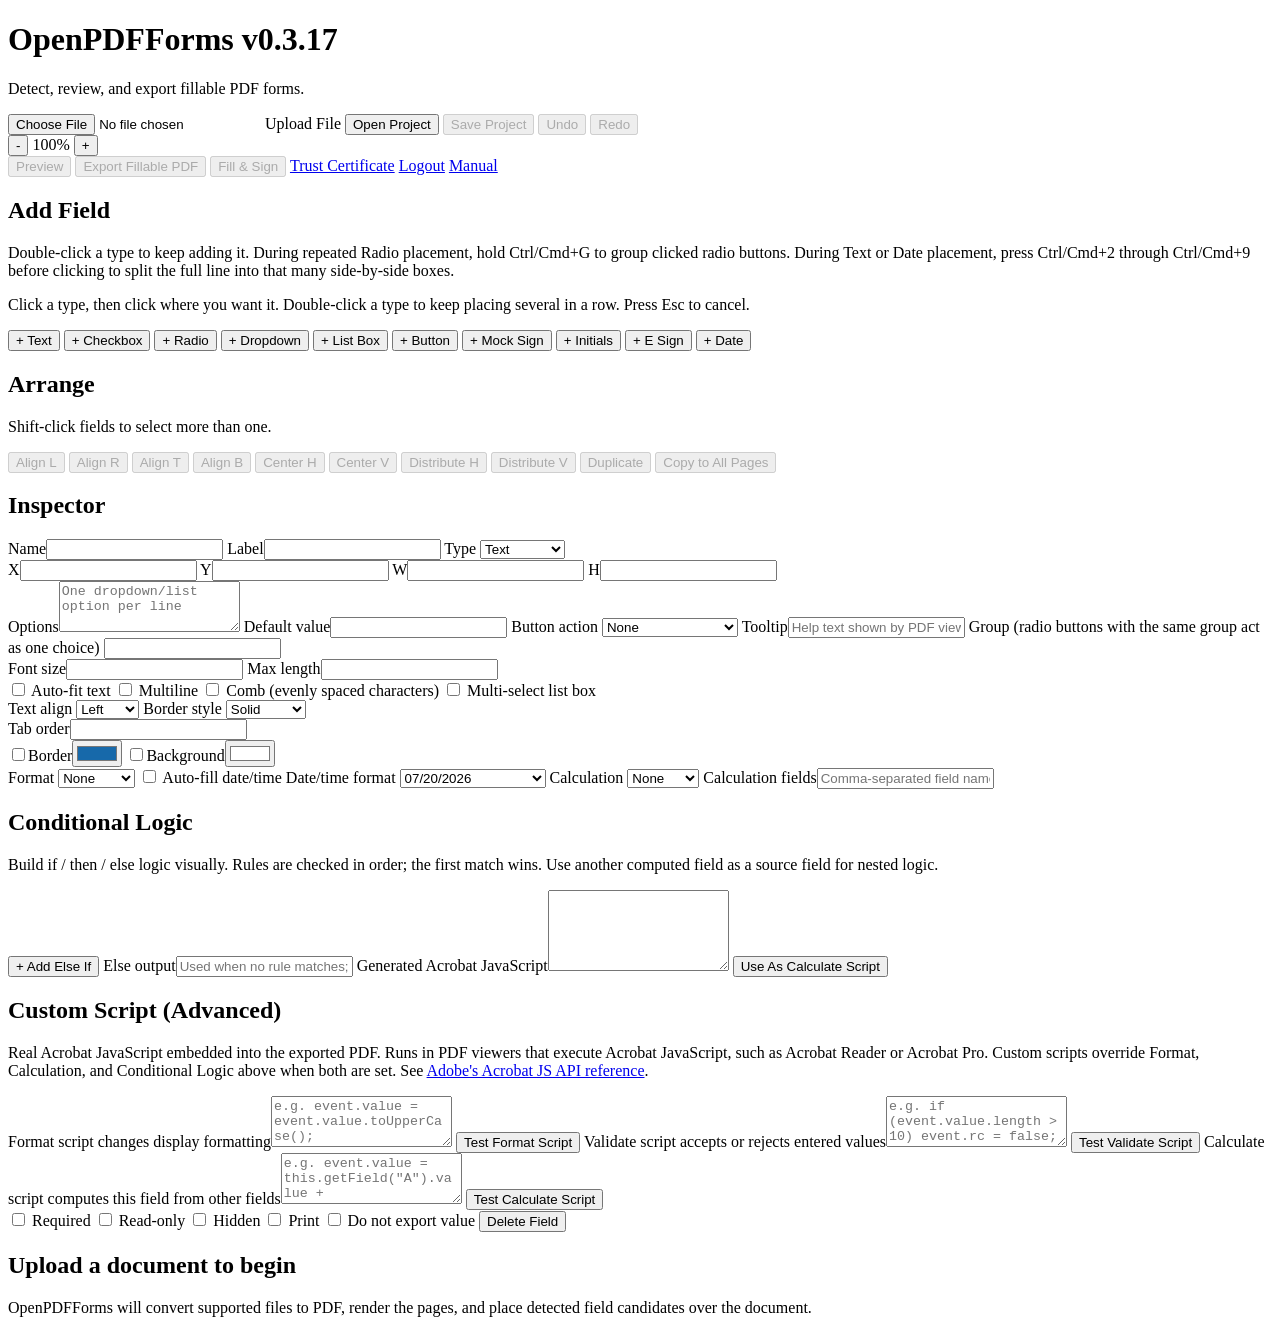
==== openpdfforms/static/index.html @ fbe7d589 "Add custom button action scripts" ====
<!doctype html>
<html lang="en">
<head>
  <meta charset="utf-8">
  <meta name="viewport" content="width=device-width, initial-scale=1">
  <title>OpenPDFForms</title>
  <link rel="stylesheet" href="static/styles.css">
</head>
<body>
  <header class="topbar">
    <div>
      <h1>OpenPDFForms <span class="app-version">v0.3.17</span></h1>
      <p>Detect, review, and export fillable PDF forms.</p>
    </div>
    <div class="actions">
      <label class="file-button">
        <input id="pdf-input" type="file" accept="application/pdf,image/*,.doc,.docx,.odt,.rtf,.txt,.xls,.xlsx,.ods,.csv,.ppt,.pptx,.odp">
        Upload File
      </label>
      <button id="open-project-button" type="button">Open Project</button>
      <button id="save-project-button" type="button" disabled>Save Project</button>
      <button id="undo-button" type="button" disabled title="Undo (Ctrl/Cmd+Z)">Undo</button>
      <button id="redo-button" type="button" disabled title="Redo (Ctrl/Cmd+Shift+Z)">Redo</button>
      <div class="zoom-control">
        <button id="zoom-out" type="button" aria-label="Zoom out">-</button>
        <span id="zoom-level">100%</span>
        <button id="zoom-in" type="button" aria-label="Zoom in">+</button>
      </div>
      <button id="preview-button" type="button" disabled title="See how the document looks with current values filled in, before exporting or signing">Preview</button>
      <button id="export-button" disabled>Export Fillable PDF</button>
      <button id="fill-mode-button" type="button" disabled>Fill &amp; Sign</button>
      <a id="trust-cert-link" href="api/trust-certificate" download="openpdfforms-trust-root.pem" role="button" title="Download this server's root certificate to install as a trusted root, so E Sign signatures validate as trusted.">Trust Certificate</a>
      <button id="user-admin-button" type="button" hidden>Users</button>
      <a id="logout-link" href="logout" role="button">Logout</a>
      <a id="manual-link" href="https://claude.ai/code/artifact/fb1d6fea-34ac-4c49-bd9e-c95152c7f6c1" target="_blank" rel="noopener" role="button">Manual</a>
    </div>
  </header>

  <main class="workspace">
    <aside class="sidebar">
      <div class="tool-group" id="fill-mode-panel" hidden>
        <h2>Fill &amp; Sign</h2>
        <p class="hint">Type into the fields on the document. Click a Mock Sign or E Sign box to sign it -- that locks the document at that point, but other unsigned fields can still be filled and signed afterward.</p>
        <button id="back-to-design-button" type="button">Back to Design</button>
        <button id="download-working-button" type="button">Download Current Copy</button>
      </div>
      <div class="tool-group" id="add-field-panel">
        <h2>Add Field</h2>
        <p class="hint">Double-click a type to keep adding it. During repeated Radio placement, hold Ctrl/Cmd+G to group clicked radio buttons. During Text or Date placement, press Ctrl/Cmd+2 through Ctrl/Cmd+9 before clicking to split the full line into that many side-by-side boxes.</p>
        <p class="hint">Click a type, then click where you want it. Double-click a type to keep placing several in a row. Press Esc to cancel.</p>
        <button data-add="text">+ Text</button>
        <button data-add="checkbox">+ Checkbox</button>
        <button data-add="radio">+ Radio</button>
        <button data-add="dropdown">+ Dropdown</button>
        <button data-add="listbox">+ List Box</button>
        <button data-add="button">+ Button</button>
        <button data-add="signature" title="A signature box that's signed later, in Fill &amp; Sign mode, by typing a name rendered in a script font. Locks the document at that point.">+ Mock Sign</button>
        <button data-add="initials" title="A compact typed or drawn initials box signed later in Fill &amp; Sign mode.">+ Initials</button>
        <button data-add="digital_signature" title="A signature box that's signed later, in Fill &amp; Sign mode, with a real cryptographic signature for tracking/traceability. Locks the document at that point.">+ E Sign</button>
        <button data-add="date">+ Date</button>
      </div>
      <div class="tool-group" id="arrange-group">
        <h2>Arrange</h2>
        <p class="hint">Shift-click fields to select more than one.</p>
        <button id="align-left" type="button" disabled title="Align left">Align L</button>
        <button id="align-right" type="button" disabled title="Align right">Align R</button>
        <button id="align-top" type="button" disabled title="Align top">Align T</button>
        <button id="align-bottom" type="button" disabled title="Align bottom">Align B</button>
        <button id="align-center-h" type="button" disabled title="Center horizontally">Center H</button>
        <button id="align-center-v" type="button" disabled title="Center vertically">Center V</button>
        <button id="distribute-h" type="button" disabled title="Distribute horizontally">Distribute H</button>
        <button id="distribute-v" type="button" disabled title="Distribute vertically">Distribute V</button>
        <button id="duplicate-field" type="button" disabled title="Duplicate selected field(s)">Duplicate</button>
        <button id="duplicate-all-pages" type="button" disabled title="Copy selected field(s) to every page">Copy to All Pages</button>
      </div>
      <form id="field-form" class="inspector">
        <h2>Inspector</h2>
        <label>Name<input name="name"></label>
        <label>Label<input name="label"></label>
        <label>Type
          <select name="type">
            <option value="text">Text</option>
            <option value="checkbox">Checkbox</option>
            <option value="radio">Radio</option>
            <option value="dropdown">Dropdown</option>
            <option value="listbox">List Box</option>
            <option value="button">Button</option>
            <option value="signature">Mock Sign</option>
            <option value="initials">Initials</option>
            <option value="digital_signature">E Sign</option>
            <option value="date">Date</option>
          </select>
        </label>
        <div class="geometry-grid">
          <label>X<input name="x" type="number" step="0.1"></label>
          <label>Y<input name="y" type="number" step="0.1"></label>
          <label>W<input name="width" type="number" step="0.1" min="1"></label>
          <label>H<input name="height" type="number" step="0.1" min="1"></label>
        </div>
        <label>Options<textarea name="options" rows="3" placeholder="One dropdown/list option per line"></textarea></label>
        <label>Default value<input name="default_value"></label>
        <label>Button action
          <select name="button_action">
            <option value="">None</option>
            <option value="clear_form">Clear form</option>
            <option value="print">Print</option>
            <option value="submit">Submit form</option>
            <option value="reset_page">Reset current page</option>
            <option value="custom">Custom JavaScript</option>
          </select>
        </label>
        <div id="button-script-block" class="conditions-block" hidden>
          <h2>Button Action</h2>
          <label>Button script <span class="label-hint">runs when the PDF button is clicked</span><textarea name="button_script" class="code-input" rows="4" placeholder="e.g. this.resetForm();"></textarea></label>
          <button class="script-test-button" type="button" data-script-test="action">Test Button Script</button>
        </div>
        <label>Tooltip<input name="tooltip" placeholder="Help text shown by PDF viewers"></label>
        <label>Group (radio buttons with the same group act as one choice)
          <input name="group" list="group-suggestions">
          <datalist id="group-suggestions"></datalist>
        </label>
        <div class="geometry-grid">
          <label>Font size<input name="font_size" type="number" step="0.5" min="1"></label>
          <label>Max length<input name="max_length" type="number" step="1" min="0"></label>
        </div>
        <label class="check"><input name="auto_fit_text" type="checkbox"> Auto-fit text</label>
        <label class="check"><input name="multiline" type="checkbox"> Multiline</label>
        <label class="check"><input name="comb" type="checkbox"> Comb (evenly spaced characters)</label>
        <label class="check"><input name="multi_select" type="checkbox"> Multi-select list box</label>
        <div class="geometry-grid">
          <label>Text align
            <select name="text_alignment">
              <option value="left">Left</option>
              <option value="center">Center</option>
              <option value="right">Right</option>
            </select>
          </label>
          <label>Border style
            <select name="border_style">
              <option value="solid">Solid</option>
              <option value="dashed">Dashed</option>
              <option value="beveled">Beveled</option>
              <option value="inset">Inset</option>
              <option value="underline">Underline</option>
            </select>
          </label>
        </div>
        <label>Tab order<input name="tab_order" type="number" step="1" min="0"></label>
        <div class="color-grid">
          <label class="color-toggle"><input name="border_color_on" type="checkbox"><span>Border</span><input name="border_color" type="color" value="#1769aa"></label>
          <label class="color-toggle"><input name="background_color_on" type="checkbox"><span>Background</span><input name="background_color" type="color" value="#ffffff"></label>
        </div>
        <label>Format
          <select name="format">
            <option value="">None</option>
            <option value="number">Number</option>
            <option value="integer">Integer</option>
            <option value="percent">Percent</option>
            <option value="currency">Currency</option>
            <option value="date">Date</option>
            <option value="zip">Zip code</option>
            <option value="phone">Phone</option>
          </select>
        </label>
        <label class="check"><input name="date_auto_fill" type="checkbox"> Auto-fill date/time</label>
        <label>Date/time format
          <select name="date_format">
            <option value="mm/dd/yyyy">07/20/2026</option>
            <option value="m/d/yyyy">7/20/2026</option>
            <option value="yyyy-mm-dd">2026-07-20</option>
            <option value="mmmm d, yyyy">July 20, 2026</option>
            <option value="mm/dd/yyyy HH:MM">07/20/2026 14:30</option>
            <option value="mm/dd/yyyy h:MM tt">07/20/2026 2:30 PM</option>
            <option value="yyyy-mm-dd HH:MM:ss">2026-07-20 14:30:00</option>
          </select>
        </label>
        <label>Calculation
          <select name="calc_operation">
            <option value="">None</option>
            <option value="sum">Sum</option>
            <option value="average">Average</option>
            <option value="product">Product</option>
            <option value="min">Min</option>
            <option value="max">Max</option>
          </select>
        </label>
        <label>Calculation fields<input name="calc_fields" placeholder="Comma-separated field names"></label>
        <div class="conditions-block">
          <h2>Conditional Logic</h2>
          <p class="hint">Build if / then / else logic visually. Rules are checked in order; the first match wins. Use another computed field as a source field for nested logic.</p>
          <div id="condition-rows"></div>
          <button id="add-condition" type="button">+ Add Else If</button>
          <label>Else output<input name="condition_default" placeholder="Used when no rule matches; leave blank for empty"></label>
          <label>Generated Acrobat JavaScript<textarea id="generated-condition-script" class="code-input generated-script" rows="5" readonly></textarea></label>
          <button id="use-generated-condition-script" type="button">Use As Calculate Script</button>
        </div>
        <div class="conditions-block">
          <h2>Custom Script (Advanced)</h2>
          <p class="hint">Real Acrobat JavaScript embedded into the exported PDF. Runs in PDF viewers that execute Acrobat JavaScript, such as Acrobat Reader or Acrobat Pro. Custom scripts override Format, Calculation, and Conditional Logic above when both are set. See <a href="https://opensource.adobe.com/dc-acrobat-sdk-docs/library/jsapiref/index.html" target="_blank" rel="noopener">Adobe's Acrobat JS API reference</a>.</p>
          <label>Format script <span class="label-hint">changes display formatting</span><textarea name="custom_script_format" class="code-input" rows="3" placeholder="e.g. event.value = event.value.toUpperCase();"></textarea></label>
          <button class="script-test-button" type="button" data-script-test="format">Test Format Script</button>
          <label>Validate script <span class="label-hint">accepts or rejects entered values</span><textarea name="custom_script_validate" class="code-input" rows="3" placeholder="e.g. if (event.value.length > 10) event.rc = false;"></textarea></label>
          <button class="script-test-button" type="button" data-script-test="validate">Test Validate Script</button>
          <label>Calculate script <span class="label-hint">computes this field from other fields</span><textarea name="custom_script_calculate" class="code-input" rows="3" placeholder="e.g. event.value = this.getField(&quot;A&quot;).value + this.getField(&quot;B&quot;).value;"></textarea></label>
          <button class="script-test-button" type="button" data-script-test="calculate">Test Calculate Script</button>
          <output id="script-test-result" class="script-test-result" aria-live="polite"></output>
        </div>
        <label class="check"><input name="required" type="checkbox"> Required</label>
        <label class="check"><input name="read_only" type="checkbox"> Read-only</label>
        <label class="check"><input name="hidden" type="checkbox"> Hidden</label>
        <label class="check"><input name="printable" type="checkbox"> Print</label>
        <label class="check"><input name="no_export" type="checkbox"> Do not export value</label>
        <button id="delete-field" type="button">Delete Field</button>
      </form>
    </aside>
    <div id="field-context-menu" class="context-menu" hidden>
      <button type="button" data-action="toggle-required">Toggle Required</button>
      <button type="button" data-action="set-group">Set Group...</button>
      <button type="button" data-action="add-condition">Add Condition</button>
      <button type="button" data-action="delete">Delete Field</button>
    </div>
    <section id="pages" class="pages">
      <div class="empty">
        <h2>Upload a document to begin</h2>
        <p>OpenPDFForms will convert supported files to PDF, render the pages, and place detected field candidates over the document.</p>
      </div>
    </section>
  </main>

  <dialog id="user-dialog" class="modal user-modal">
    <form method="dialog">
      <header>
        <h2>Users</h2>
        <button value="cancel" aria-label="Close">x</button>
      </header>
      <section class="user-create">
        <label>Username<input id="new-username" autocomplete="off"></label>
        <label>Password<input id="new-password" type="password" autocomplete="new-password"></label>
        <label class="check"><input id="new-is-admin" type="checkbox"> Admin</label>
        <button id="create-user-button" type="button">Add User</button>
      </section>
      <div id="user-list" class="user-list"></div>
    </form>
  </dialog>

  <dialog id="project-dialog" class="modal">
    <form method="dialog">
      <header>
        <h2>Open Project</h2>
        <button value="cancel" aria-label="Close">x</button>
      </header>
      <div id="project-list" class="project-list"></div>
    </form>
  </dialog>

  <dialog id="signature-dialog" class="modal signature-modal">
    <form method="dialog">
      <header>
        <h2>Mock Sign</h2>
        <button value="cancel" aria-label="Close">x</button>
      </header>
      <div class="signature-tabs">
        <button type="button" data-signature-tab="type" class="is-active">Type</button>
        <button type="button" data-signature-tab="draw">Draw</button>
      </div>
      <section id="signature-type-panel">
        <input id="signature-text" placeholder="Type your name">
        <div id="signature-preview" class="signature-preview"></div>
      </section>
      <section id="signature-draw-panel" hidden>
        <canvas id="signature-canvas" width="720" height="220"></canvas>
      </section>
      <footer>
        <button id="clear-signature" type="button">Clear</button>
        <button id="apply-signature" type="button">Sign</button>
      </footer>
    </form>
  </dialog>

  <dialog id="preview-dialog" class="modal preview-modal">
    <form method="dialog">
      <header>
        <h2>Preview</h2>
        <button value="cancel" aria-label="Close">x</button>
      </header>
      <p class="hint">This shows current field values as they'll appear in the document. Signature fields still show as blank -- they're only rendered once actually signed.</p>
      <div id="preview-pages" class="preview-pages"></div>
    </form>
  </dialog>

  <dialog id="esign-dialog" class="modal">
    <form method="dialog">
      <header>
        <h2>E Sign</h2>
        <button value="cancel" aria-label="Close">x</button>
      </header>
      <p class="hint">Applies a real cryptographic signature and locks the document at this point.</p>
      <label>Signer name<input id="esign-name"></label>
      <label>Reason<input id="esign-reason" placeholder="e.g. Approved"></label>
      <label>Location<input id="esign-location" placeholder="e.g. City, State"></label>
      <footer>
        <button id="confirm-esign" type="button">Sign</button>
      </footer>
    </form>
  </dialog>
  <script src="static/app.js"></script>
</body>
</html>
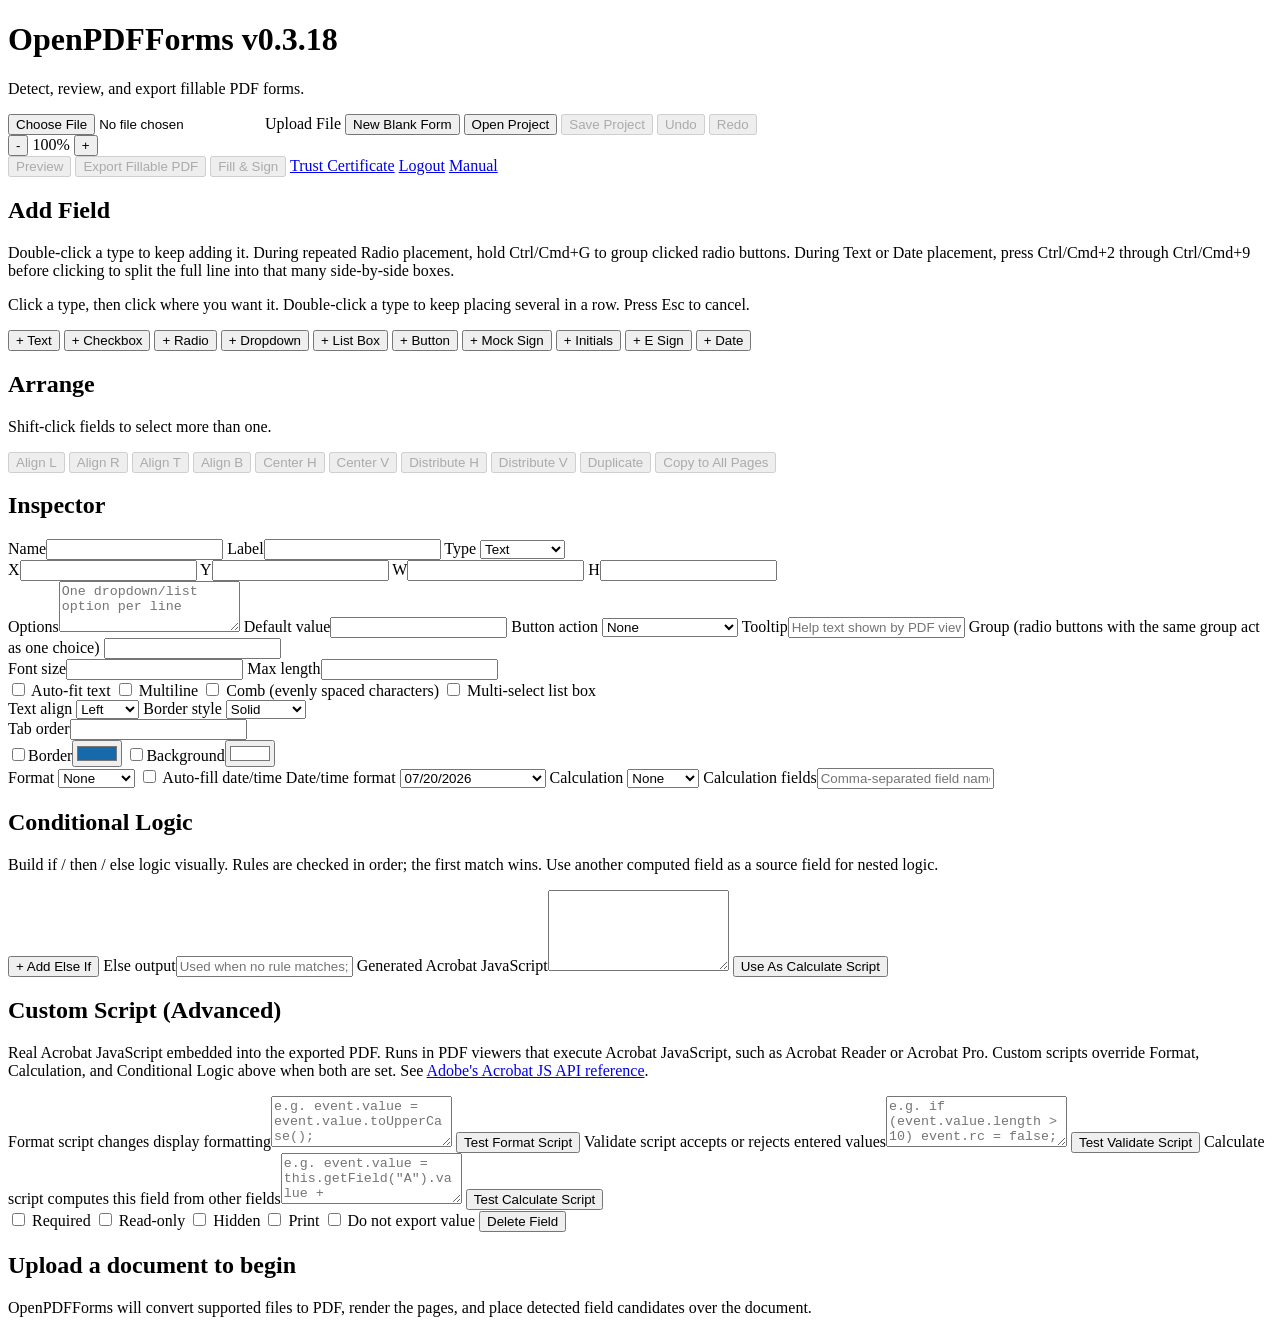
==== commit 8059b1a4: "Add blank form creation" ====
--- a/openpdfforms/static/index.html
+++ b/openpdfforms/static/index.html
@@ -9,7 +9,7 @@
 <body>
   <header class="topbar">
     <div>
-      <h1>OpenPDFForms <span class="app-version">v0.3.17</span></h1>
+      <h1>OpenPDFForms <span class="app-version">v0.3.18</span></h1>
       <p>Detect, review, and export fillable PDF forms.</p>
     </div>
     <div class="actions">
@@ -17,6 +17,7 @@
         <input id="pdf-input" type="file" accept="application/pdf,image/*,.doc,.docx,.odt,.rtf,.txt,.xls,.xlsx,.ods,.csv,.ppt,.pptx,.odp">
         Upload File
       </label>
+      <button id="new-blank-button" type="button">New Blank Form</button>
       <button id="open-project-button" type="button">Open Project</button>
       <button id="save-project-button" type="button" disabled>Save Project</button>
       <button id="undo-button" type="button" disabled title="Undo (Ctrl/Cmd+Z)">Undo</button>
@@ -253,6 +254,33 @@
     </form>
   </dialog>
 
+  <dialog id="blank-dialog" class="modal">
+    <form method="dialog">
+      <header>
+        <h2>New Blank Form</h2>
+        <button value="cancel" aria-label="Close">x</button>
+      </header>
+      <label>Filename<input id="blank-filename" value="Blank Form.pdf"></label>
+      <label>Page size
+        <select id="blank-page-size">
+          <option value="letter">Letter</option>
+          <option value="legal">Legal</option>
+          <option value="a4">A4</option>
+        </select>
+      </label>
+      <label>Orientation
+        <select id="blank-orientation">
+          <option value="portrait">Portrait</option>
+          <option value="landscape">Landscape</option>
+        </select>
+      </label>
+      <label>Pages<input id="blank-page-count" type="number" min="1" max="50" value="1"></label>
+      <footer>
+        <button id="create-blank-button" type="button">Create</button>
+      </footer>
+    </form>
+  </dialog>
+
   <dialog id="signature-dialog" class="modal signature-modal">
     <form method="dialog">
       <header>
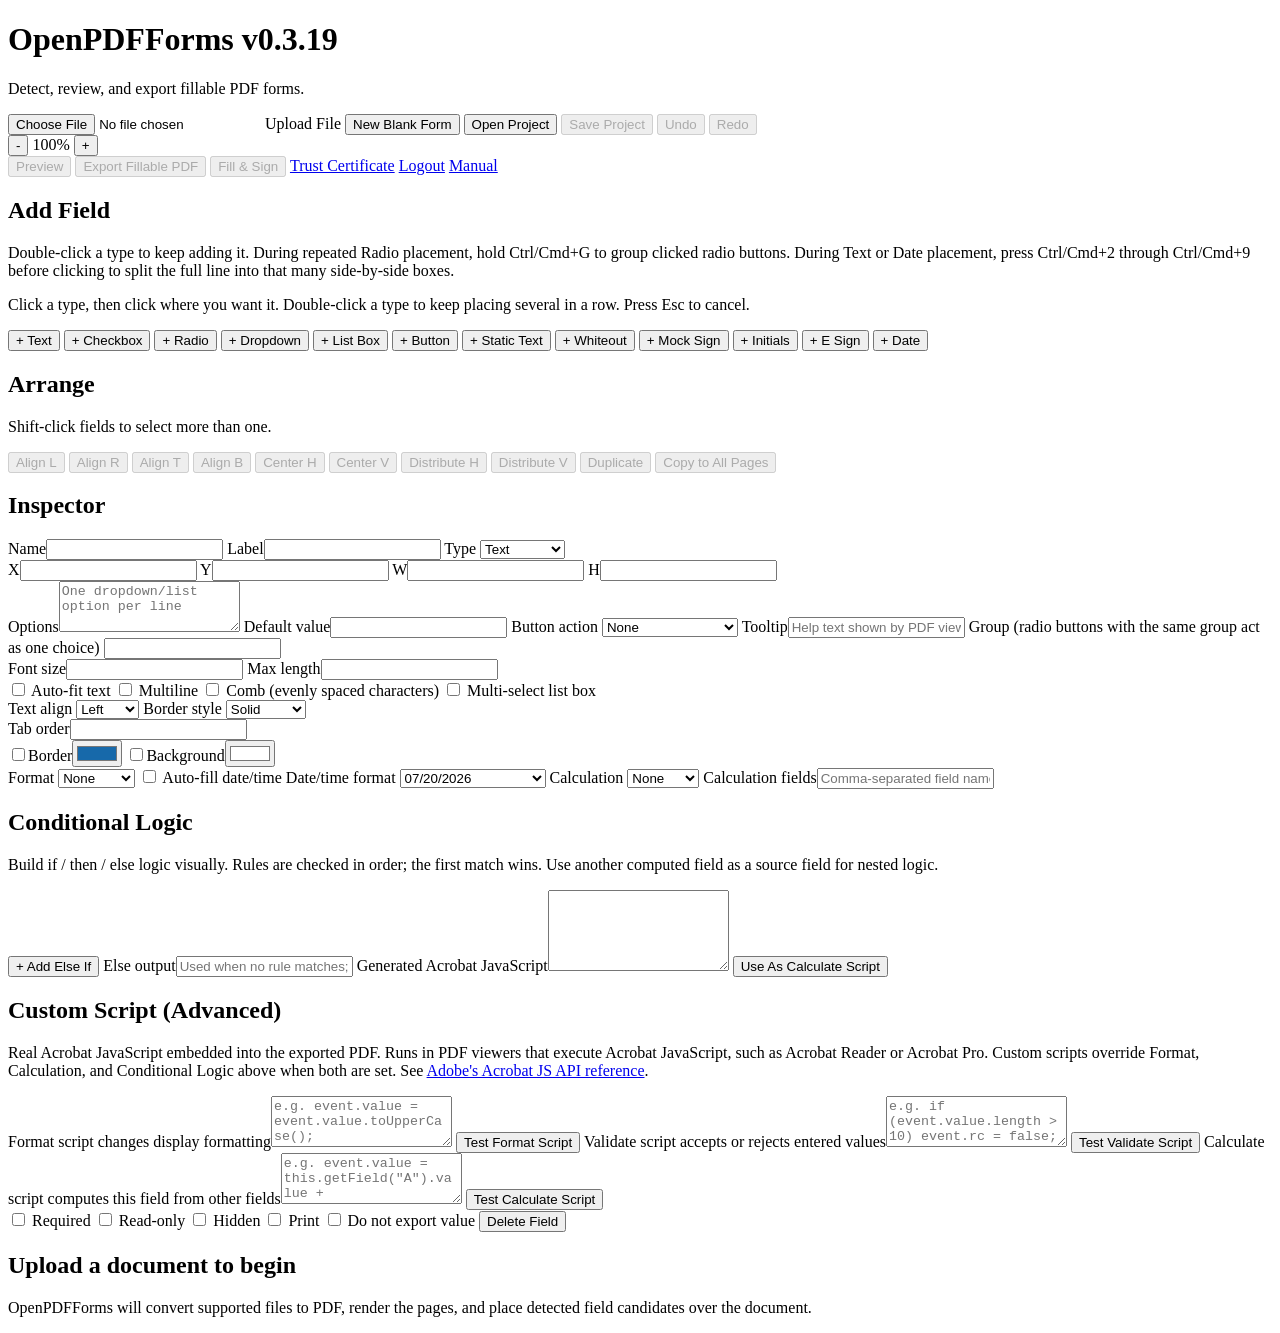
==== commit 9d415097: "Add base document edit objects" ====
--- a/openpdfforms/static/index.html
+++ b/openpdfforms/static/index.html
@@ -9,7 +9,7 @@
 <body>
   <header class="topbar">
     <div>
-      <h1>OpenPDFForms <span class="app-version">v0.3.18</span></h1>
+      <h1>OpenPDFForms <span class="app-version">v0.3.19</span></h1>
       <p>Detect, review, and export fillable PDF forms.</p>
     </div>
     <div class="actions">
@@ -55,6 +55,8 @@
         <button data-add="dropdown">+ Dropdown</button>
         <button data-add="listbox">+ List Box</button>
         <button data-add="button">+ Button</button>
+        <button data-add="static_text" title="Printed page text, not a fillable field.">+ Static Text</button>
+        <button data-add="whiteout" title="White rectangle drawn onto the page to cover existing scanned content.">+ Whiteout</button>
         <button data-add="signature" title="A signature box that's signed later, in Fill &amp; Sign mode, by typing a name rendered in a script font. Locks the document at that point.">+ Mock Sign</button>
         <button data-add="initials" title="A compact typed or drawn initials box signed later in Fill &amp; Sign mode.">+ Initials</button>
         <button data-add="digital_signature" title="A signature box that's signed later, in Fill &amp; Sign mode, with a real cryptographic signature for tracking/traceability. Locks the document at that point.">+ E Sign</button>
@@ -86,6 +88,8 @@
             <option value="dropdown">Dropdown</option>
             <option value="listbox">List Box</option>
             <option value="button">Button</option>
+            <option value="static_text">Static Text</option>
+            <option value="whiteout">Whiteout</option>
             <option value="signature">Mock Sign</option>
             <option value="initials">Initials</option>
             <option value="digital_signature">E Sign</option>
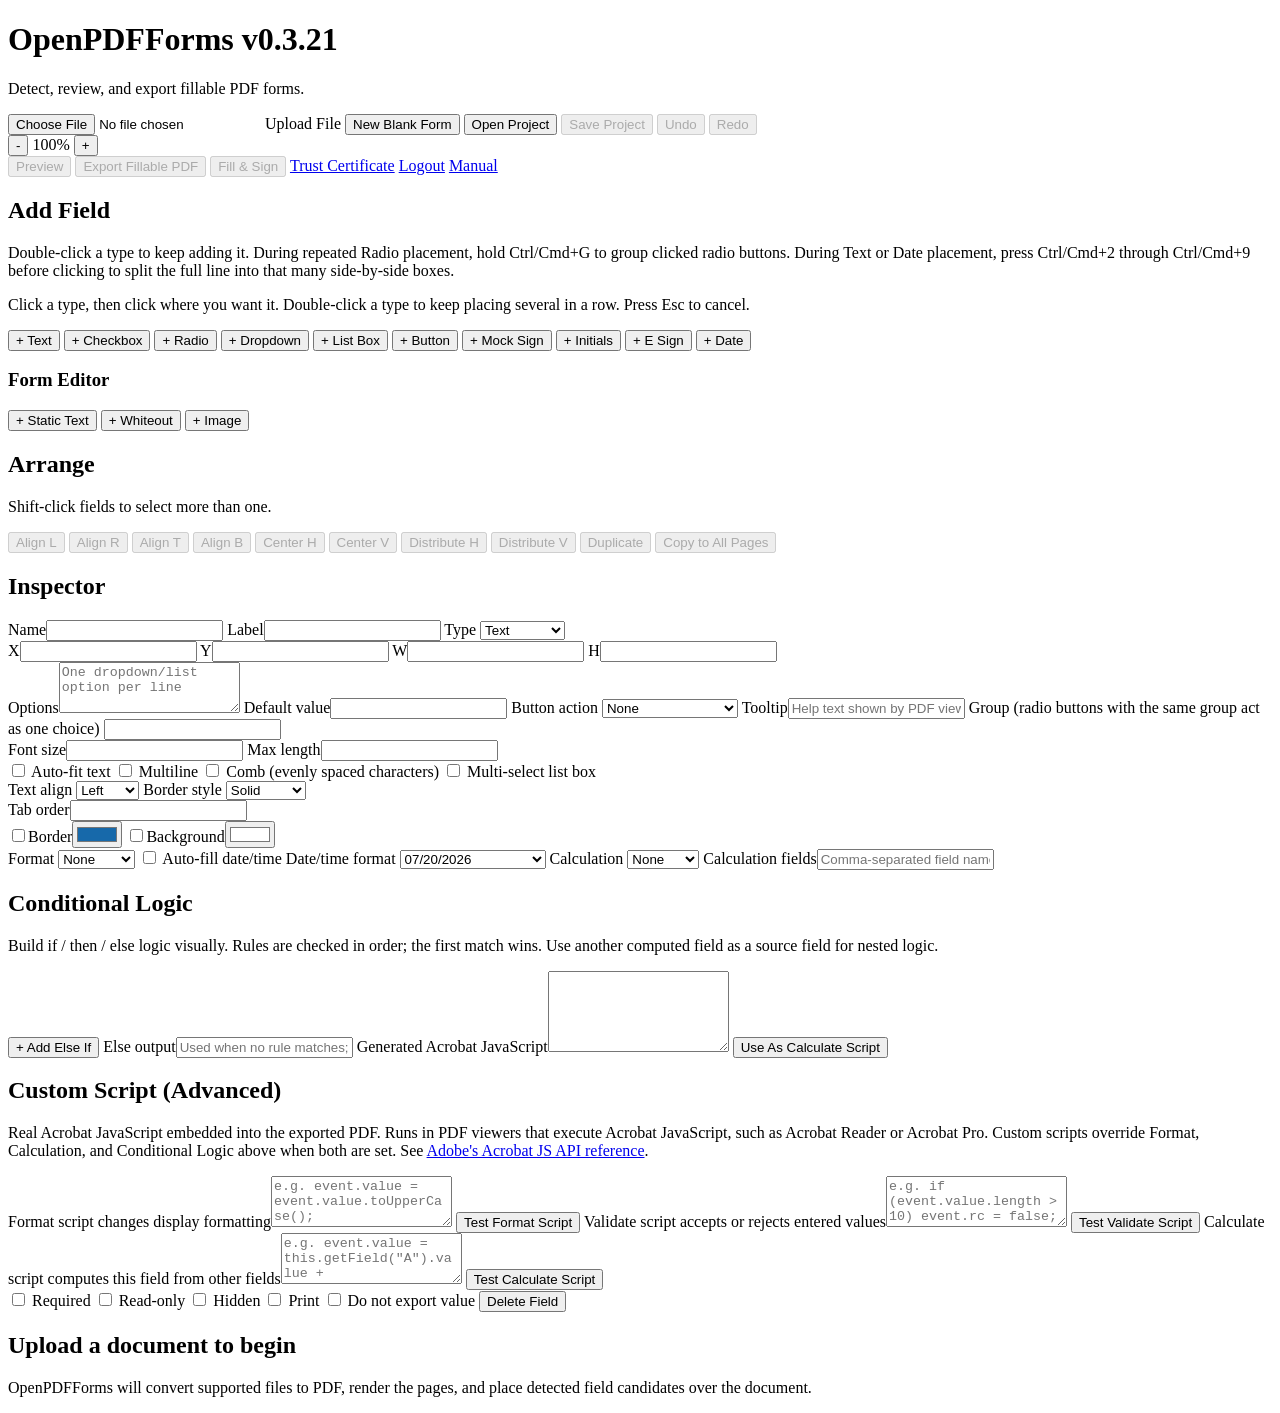
==== commit 3340e331: "Add form editor image objects and preview overlays" ====
--- a/openpdfforms/static/index.html
+++ b/openpdfforms/static/index.html
@@ -9,7 +9,7 @@
 <body>
   <header class="topbar">
     <div>
-      <h1>OpenPDFForms <span class="app-version">v0.3.19</span></h1>
+      <h1>OpenPDFForms <span class="app-version">v0.3.21</span></h1>
       <p>Detect, review, and export fillable PDF forms.</p>
     </div>
     <div class="actions">
@@ -55,12 +55,15 @@
         <button data-add="dropdown">+ Dropdown</button>
         <button data-add="listbox">+ List Box</button>
         <button data-add="button">+ Button</button>
-        <button data-add="static_text" title="Printed page text, not a fillable field.">+ Static Text</button>
-        <button data-add="whiteout" title="White rectangle drawn onto the page to cover existing scanned content.">+ Whiteout</button>
         <button data-add="signature" title="A signature box that's signed later, in Fill &amp; Sign mode, by typing a name rendered in a script font. Locks the document at that point.">+ Mock Sign</button>
         <button data-add="initials" title="A compact typed or drawn initials box signed later in Fill &amp; Sign mode.">+ Initials</button>
         <button data-add="digital_signature" title="A signature box that's signed later, in Fill &amp; Sign mode, with a real cryptographic signature for tracking/traceability. Locks the document at that point.">+ E Sign</button>
         <button data-add="date">+ Date</button>
+        <h3 class="tool-subhead">Form Editor</h3>
+        <button data-add="static_text" title="Printed page text, not a fillable field.">+ Static Text</button>
+        <button data-add="whiteout" title="White rectangle drawn onto the page to cover existing scanned content.">+ Whiteout</button>
+        <button data-add="static_image" title="Printed page image, not a fillable field.">+ Image</button>
+        <input id="base-image-input" type="file" accept="image/*" hidden>
       </div>
       <div class="tool-group" id="arrange-group">
         <h2>Arrange</h2>
@@ -90,6 +93,7 @@
             <option value="button">Button</option>
             <option value="static_text">Static Text</option>
             <option value="whiteout">Whiteout</option>
+            <option value="static_image">Image</option>
             <option value="signature">Mock Sign</option>
             <option value="initials">Initials</option>
             <option value="digital_signature">E Sign</option>
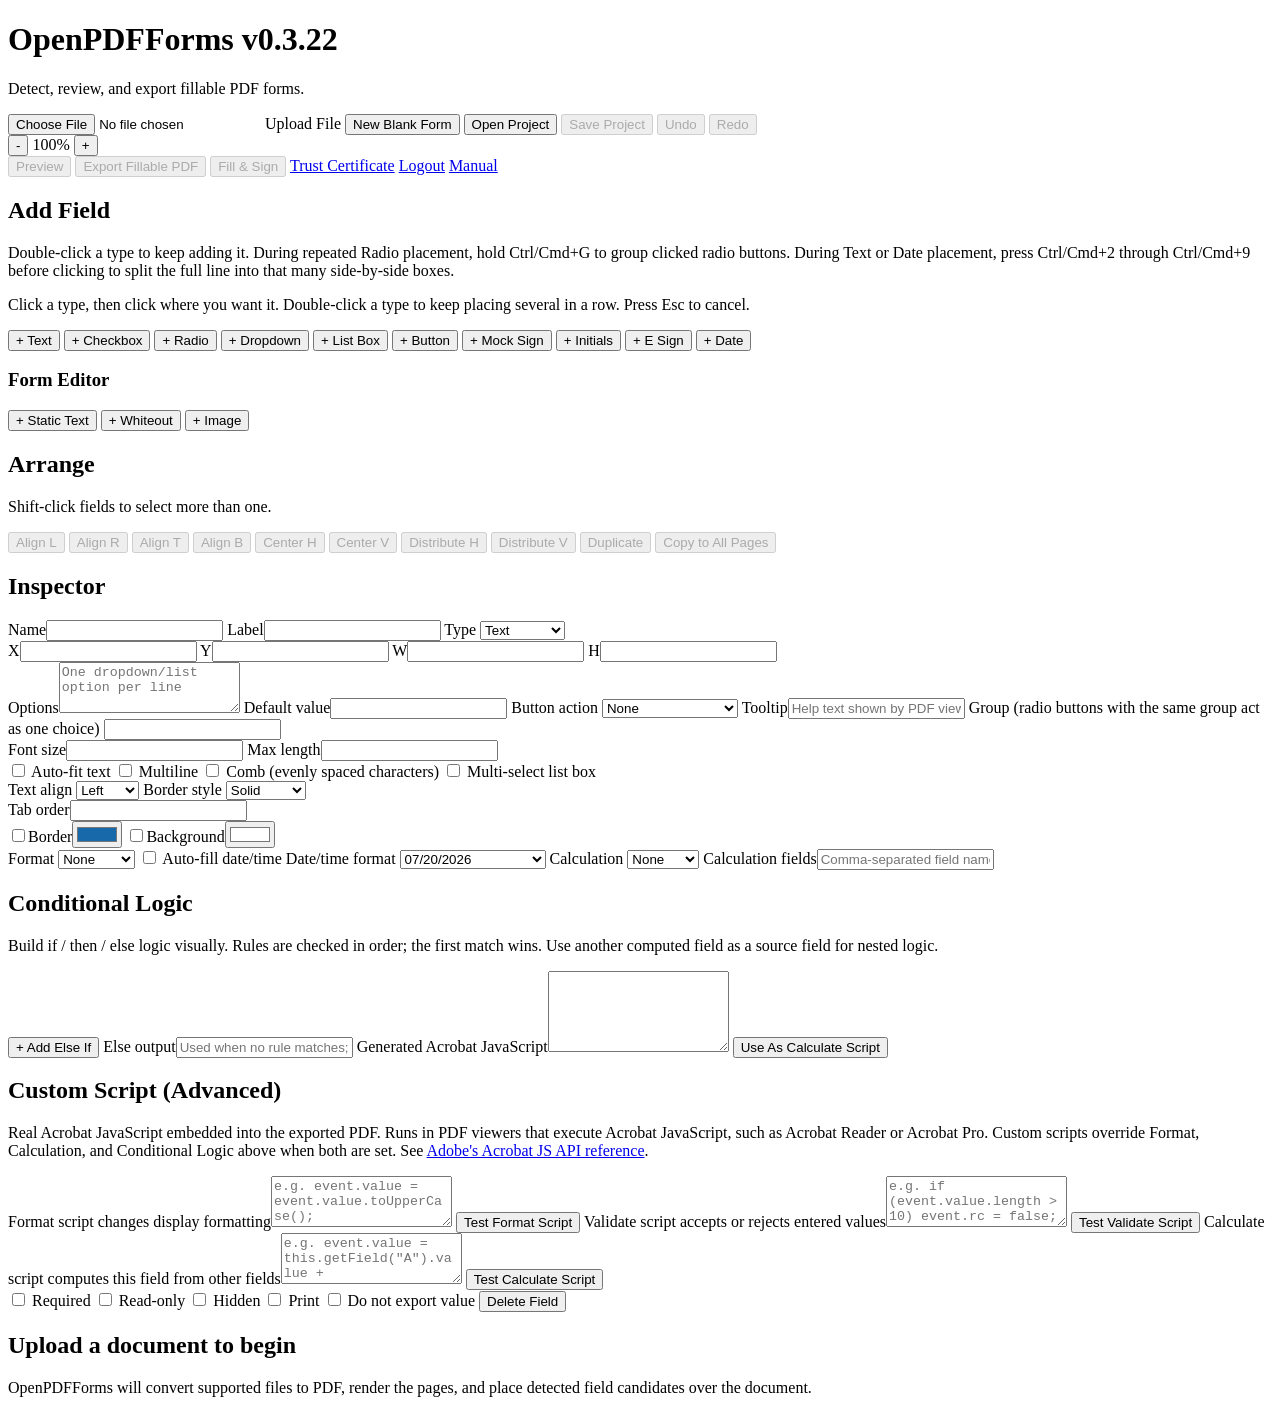
==== commit acf8b14b: "Anchor text placement at bottom left" ====
--- a/openpdfforms/static/index.html
+++ b/openpdfforms/static/index.html
@@ -9,7 +9,7 @@
 <body>
   <header class="topbar">
     <div>
-      <h1>OpenPDFForms <span class="app-version">v0.3.21</span></h1>
+      <h1>OpenPDFForms <span class="app-version">v0.3.22</span></h1>
       <p>Detect, review, and export fillable PDF forms.</p>
     </div>
     <div class="actions">
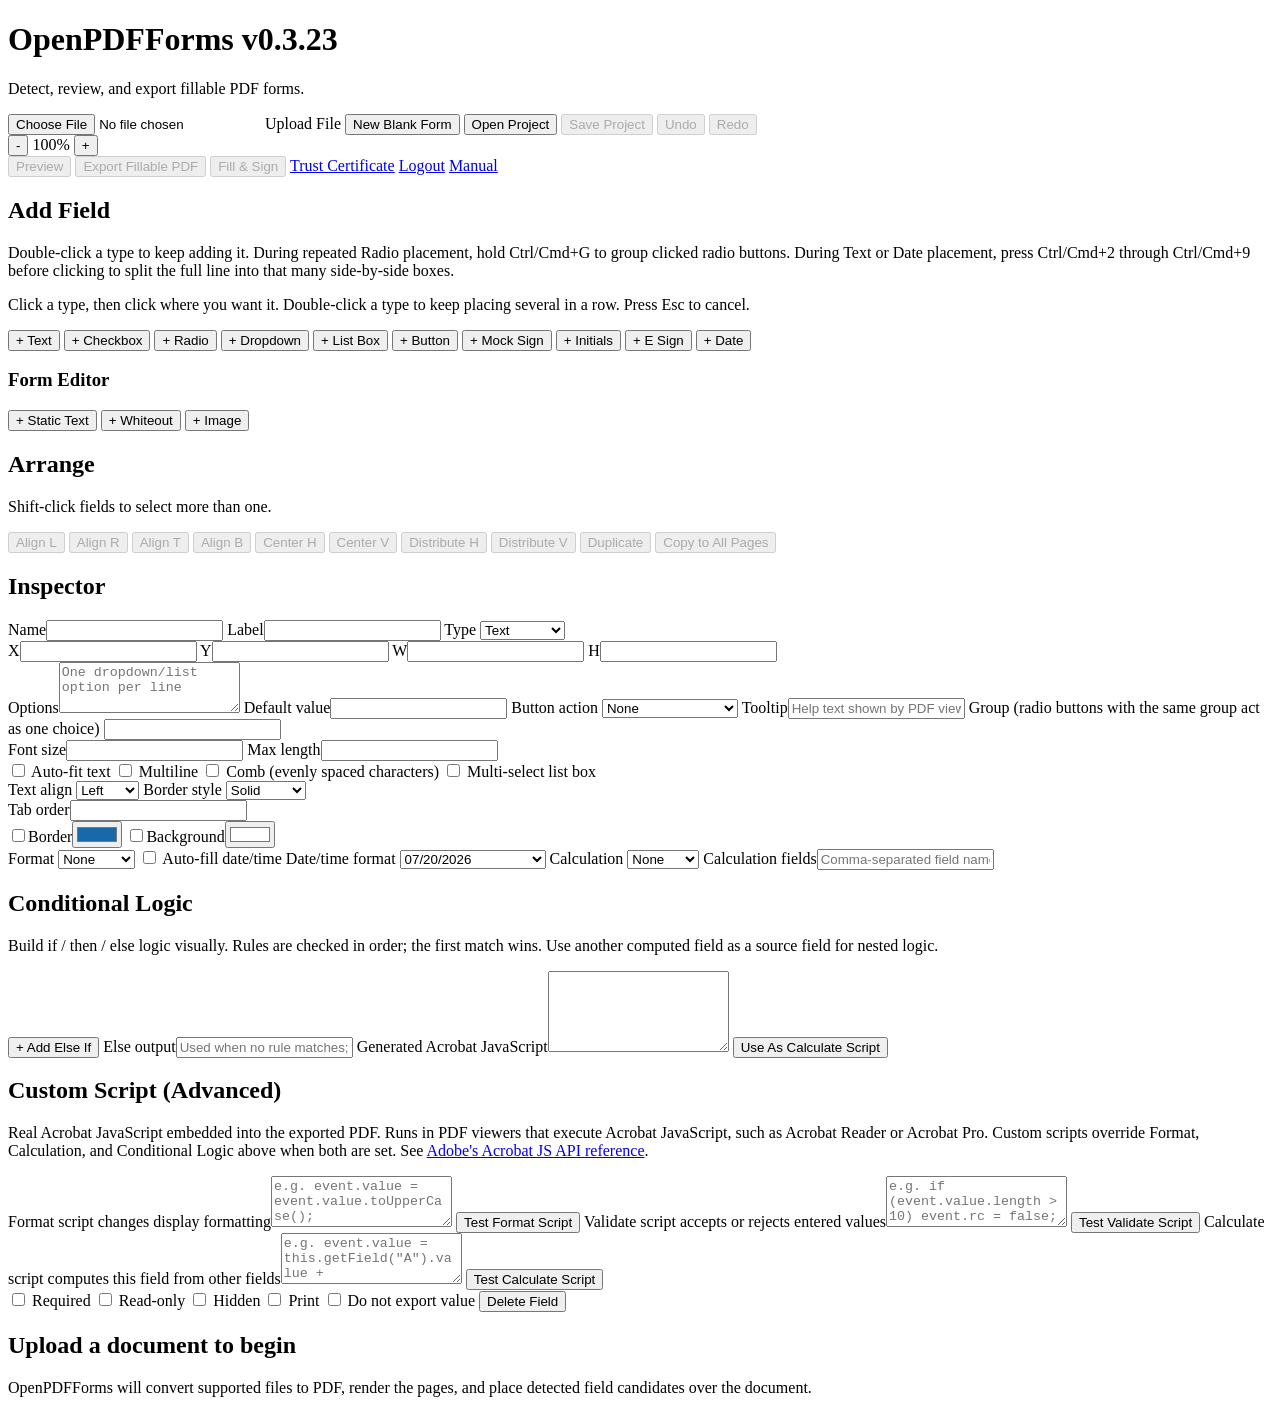
==== commit 33d350fe: "Add per-user session settings" ====
--- a/openpdfforms/static/index.html
+++ b/openpdfforms/static/index.html
@@ -9,7 +9,7 @@
 <body>
   <header class="topbar">
     <div>
-      <h1>OpenPDFForms <span class="app-version">v0.3.22</span></h1>
+      <h1>OpenPDFForms <span class="app-version">v0.3.23</span></h1>
       <p>Detect, review, and export fillable PDF forms.</p>
     </div>
     <div class="actions">
@@ -246,6 +246,24 @@
         <label>Username<input id="new-username" autocomplete="off"></label>
         <label>Password<input id="new-password" type="password" autocomplete="new-password"></label>
         <label class="check"><input id="new-is-admin" type="checkbox"> Admin</label>
+        <label>Idle timeout
+          <select id="new-idle-timeout">
+            <option value="0">No idle timeout</option>
+            <option value="15">15 minutes</option>
+            <option value="30">30 minutes</option>
+            <option value="60">1 hour</option>
+            <option value="120">2 hours</option>
+          </select>
+        </label>
+        <label>Remember
+          <select id="new-session-days">
+            <option value="1">1 day</option>
+            <option value="7">7 days</option>
+            <option value="30" selected>30 days</option>
+            <option value="90">90 days</option>
+          </select>
+        </label>
+        <label class="check"><input id="new-expire-browser-close" type="checkbox"> Logout when browser closes</label>
         <button id="create-user-button" type="button">Add User</button>
       </section>
       <div id="user-list" class="user-list"></div>
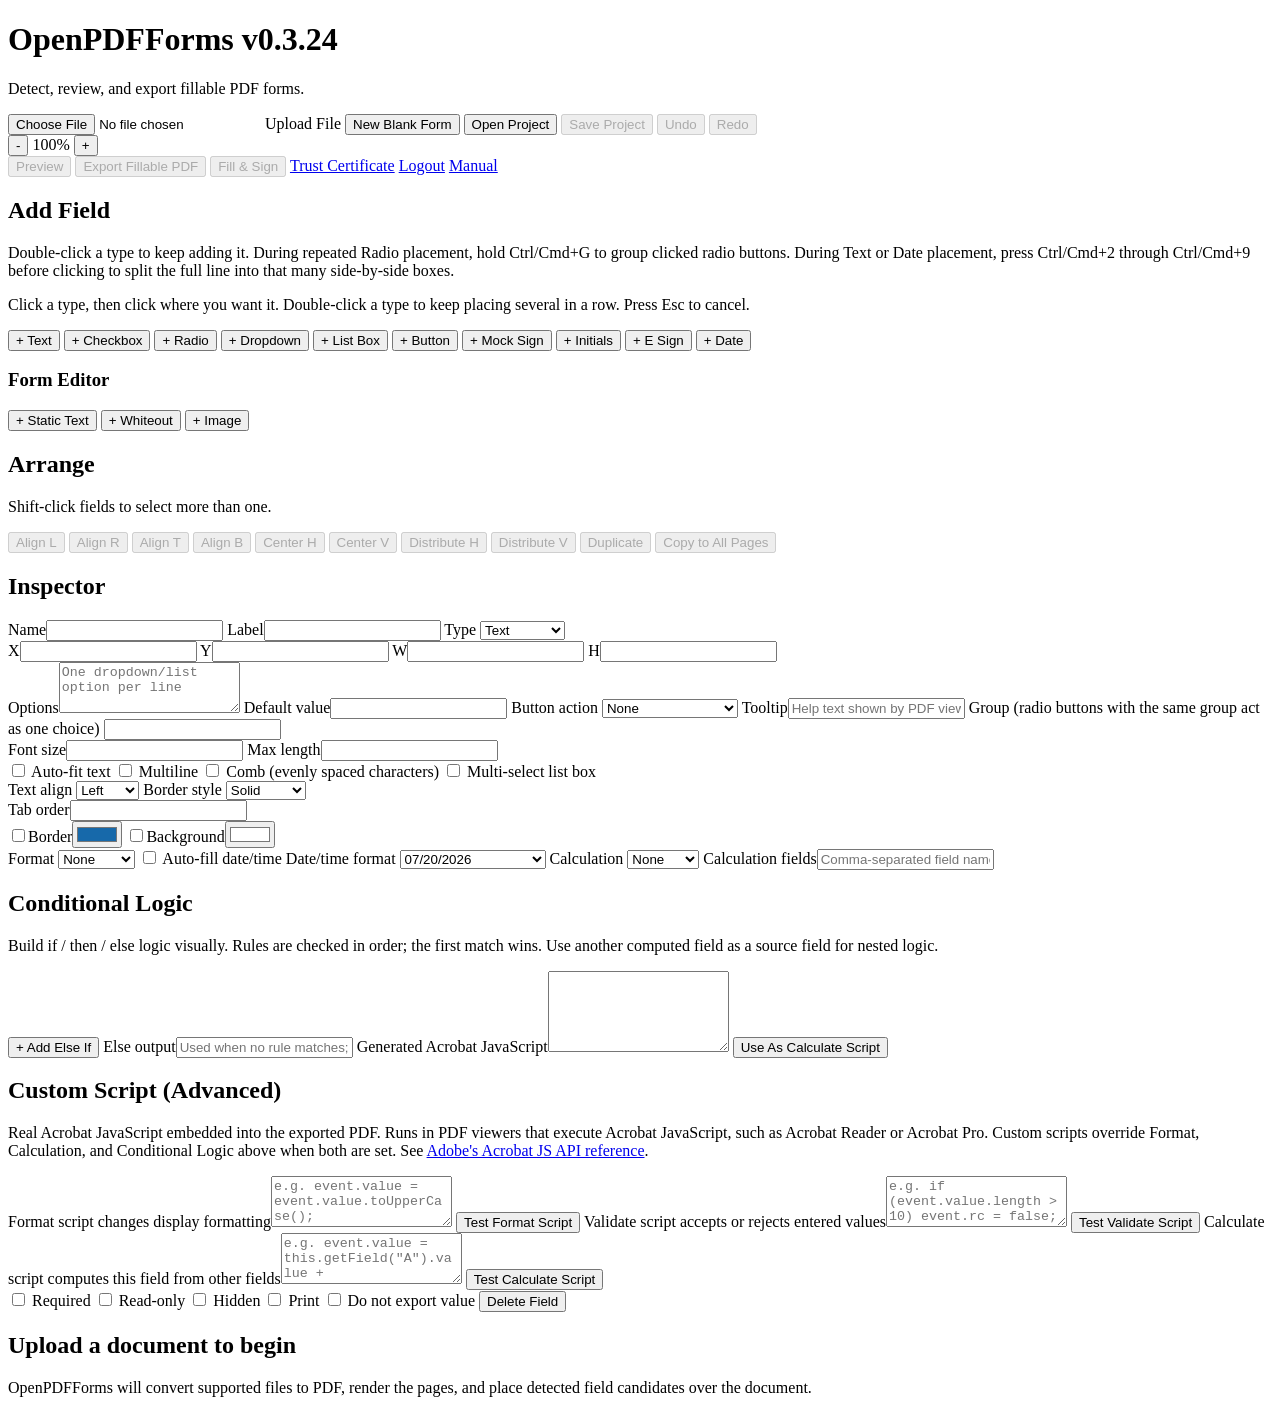
==== commit 9e473fc2: "Update user manual for current features" ====
--- a/openpdfforms/static/index.html
+++ b/openpdfforms/static/index.html
@@ -9,7 +9,7 @@
 <body>
   <header class="topbar">
     <div>
-      <h1>OpenPDFForms <span class="app-version">v0.3.23</span></h1>
+      <h1>OpenPDFForms <span class="app-version">v0.3.24</span></h1>
       <p>Detect, review, and export fillable PDF forms.</p>
     </div>
     <div class="actions">
@@ -33,7 +33,7 @@
       <a id="trust-cert-link" href="api/trust-certificate" download="openpdfforms-trust-root.pem" role="button" title="Download this server's root certificate to install as a trusted root, so E Sign signatures validate as trusted.">Trust Certificate</a>
       <button id="user-admin-button" type="button" hidden>Users</button>
       <a id="logout-link" href="logout" role="button">Logout</a>
-      <a id="manual-link" href="https://claude.ai/code/artifact/fb1d6fea-34ac-4c49-bd9e-c95152c7f6c1" target="_blank" rel="noopener" role="button">Manual</a>
+      <a id="manual-link" href="https://github.com/jlrosssc/OpenPDFForms#manual" target="_blank" rel="noopener" role="button">Manual</a>
     </div>
   </header>
 
